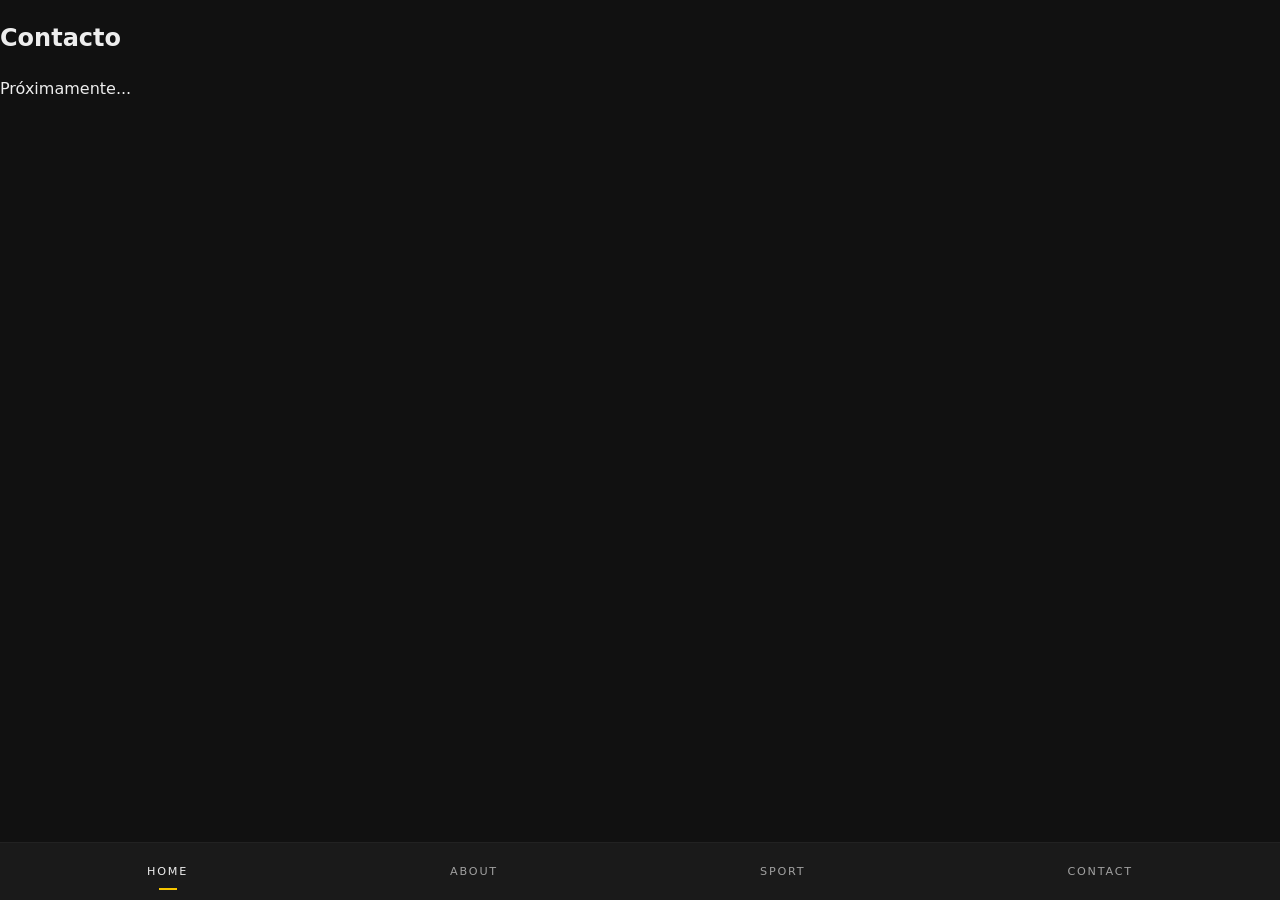
==== contacto.html @ b3d32538 "update" ====
<!DOCTYPE html>
<html lang="es">
<head>
    <meta charset="UTF-8">
    <meta name="viewport" content="width=device-width, initial-scale=1">
    <title>Contacto | Nelson De Sousa</title>
    <link rel="stylesheet" href="style.css"/>
</head>
<body>

    <main>
        <section id="contacto">
            <h2>Contacto</h2>
            <p>Próximamente...</p>
        </section>
    </main>

  <nav class="bottom-nav">
    <a class="nav-item active" href="index.html">Home</a>
    <a class="nav-item" href="sobre-mi.html">About</a>
    <a class="nav-item" href="deporte.html">Sport</a>
    <a class="nav-item" href="contacto.html">Contact</a>
  </nav>


    <script src="script.js"></script>
</body>
</html>
---- style.css ----
/* ==========================================================================
   TOKENS
   ========================================================================== */
:root {
  /* Color */
  --bg:        #111;
  --surface:   #1a1a1a;
  --line:      #222;
  --accent:    #f7c600;
  --text:      #EDEDED;
  --text-dim:  #A0A0A0;

  /* Tipografía */
  --font-title: 'Archivo Black', system-ui, sans-serif;
  --font-body:  'Inter', system-ui, sans-serif;

  /* Escala tipográfica */
  --fs-eyebrow: 0.7rem;
  --fs-meta:    0.75rem;
  --fs-nav:     0.7rem;

  /* Espaciado */
  --s-1: 4px;
  --s-2: 8px;
  --s-3: 12px;
  --s-4: 16px;
  --s-5: 24px;
  --s-6: 32px;
  --s-7: 48px;
  --s-8: 64px;
  --s-9: 96px;
}

/* ==========================================================================
   BASE
   ========================================================================== */
*, *::before, *::after { box-sizing: border-box; }

html, body { margin: 0; padding: 0; }

body {
  background: var(--bg);
  color: var(--text);
  font-family: var(--font-body);
  line-height: 1.55;
  -webkit-font-smoothing: antialiased;
  text-rendering: optimizeLegibility;
}

a {
  color: inherit;
  text-decoration: none;
}

img {
  max-width: 100%;
  display: block;
}

/* ==========================================================================
   LAYOUT
   ========================================================================== */
.hero {
  min-height: 100svh;
  min-height: 100vh;
  padding: var(--s-9) var(--s-5) 120px;
  display: flex;
  flex-direction: column;
  justify-content: space-between;
}

/* ==========================================================================
   COMPONENTES
   ========================================================================== */

/* --- Eyebrow --- */
.eyebrow {
  margin: 0;
  font-size: var(--fs-eyebrow);
  letter-spacing: 0.28em;
  text-transform: uppercase;
  color: var(--text-dim);
  font-weight: 500;
}

/* --- Display --- */
.display {
  margin: 0;
  font-family: var(--font-title);
  font-weight: 800;
  font-size: clamp(3.2rem, 15vw, 9.5rem);
  line-height: 0.84;
  letter-spacing: -0.03em;
  text-transform: uppercase;
  color: var(--text);
}

/* --- Meta --- */
.meta {
  display: flex;
  justify-content: space-between;
  align-items: baseline;
  gap: var(--s-4);
  border-top: 1px solid var(--line);
  padding-top: var(--s-4);
  font-size: var(--fs-meta);
  letter-spacing: 0.14em;
  text-transform: uppercase;
  color: var(--text-dim);
}

.dot {
  display: inline-block;
  width: 5px;
  height: 5px;
  background: var(--accent);
  border-radius: 50%;
  margin: 0 6px;
  vertical-align: middle;
}

/* --- Bottom nav --- */
.bottom-nav {
  position: fixed;
  left: 0;
  right: 0;
  bottom: 0;
  display: flex;
  justify-content: space-around;
  background: var(--surface);
  border-top: 1px solid var(--line);
  padding: var(--s-3) var(--s-4);
}

.nav-item {
  position: relative;
  font-size: var(--fs-nav);
  letter-spacing: 0.16em;
  text-transform: uppercase;
  color: var(--text-dim);
  padding: var(--s-2);
}

.nav-item.active {
  color: var(--text);
}

.nav-item.active::after {
  content: '';
  position: absolute;
  left: 50%;
  transform: translateX(-50%);
  bottom: -2px;
  width: 18px;
  height: 2px;
  background: var(--accent);
}

/* ==========================================================================
   PÁGINA — SOBRE-MI
   ========================================================================== */
.bio-page {
  padding: var(--s-7) var(--s-5) 120px;
}

.bio-head {
  display: flex;
  align-items: flex-end;
  gap: var(--s-4);
  margin-bottom: var(--s-6);
}

.bio-photo {
  width: 104px;
  flex: 0 0 auto;
  aspect-ratio: 1 / 1;
  object-fit: cover;
  display: block;
  background: var(--surface);
}

.bio-title,
.section-title {
  margin: 0;
  font-family: var(--font-title);
  font-weight: 800;
  font-size: clamp(1.6rem, 7vw, 2.4rem);
  line-height: 0.95;
  letter-spacing: -0.03em;
  text-transform: uppercase;
  color: var(--text);
}

.section-title {
  margin: 0 0 var(--s-5);
}

.section-title .accent {
  color: var(--accent);
}

.bio-body p {
  margin: 0 0 var(--s-4);
  font-size: 1rem;
  line-height: 1.65;
}

.bio-body p:last-child {
  margin-bottom: 0;
}

.bio-end {
  display: flex;
  justify-content: center;
  padding: var(--s-7) 0 var(--s-8);
}

.bio-break {
  margin: 0 0 var(--s-8);
  font-family: var(--font-title);
  font-weight: 800;
  font-size: clamp(2rem, 9vw, 3.4rem);
  line-height: 0.95;
  letter-spacing: -0.03em;
  text-transform: uppercase;
  color: var(--text);
  text-align: center;
}

.bio-bonus {
  margin-bottom: var(--s-8);
}

.bio-music {
  margin-top: var(--s-8);
}

/* ==========================================================================
   COMPONENTES — Botón
   ========================================================================== */
.btn {
  display: inline-block;
  padding: var(--s-3) var(--s-5);
  background: transparent;
  color: var(--text);
  border: 1px solid var(--line);
  font-family: var(--font-body);
  font-size: 0.75rem;
  font-weight: 600;
  letter-spacing: 0.16em;
  text-transform: uppercase;
  text-decoration: none;
  cursor: pointer;
  transition: border-color 0.15s;
}

.btn:hover {
  border-color: var(--text-dim);
}

/* ==========================================================================
   COMPONENTES — Embed Spotify
   ========================================================================== */
.spotify {
  width: 100%;
  border: 0;
  border-radius: 12px;
  display: block;
  margin-bottom: var(--s-5);
}
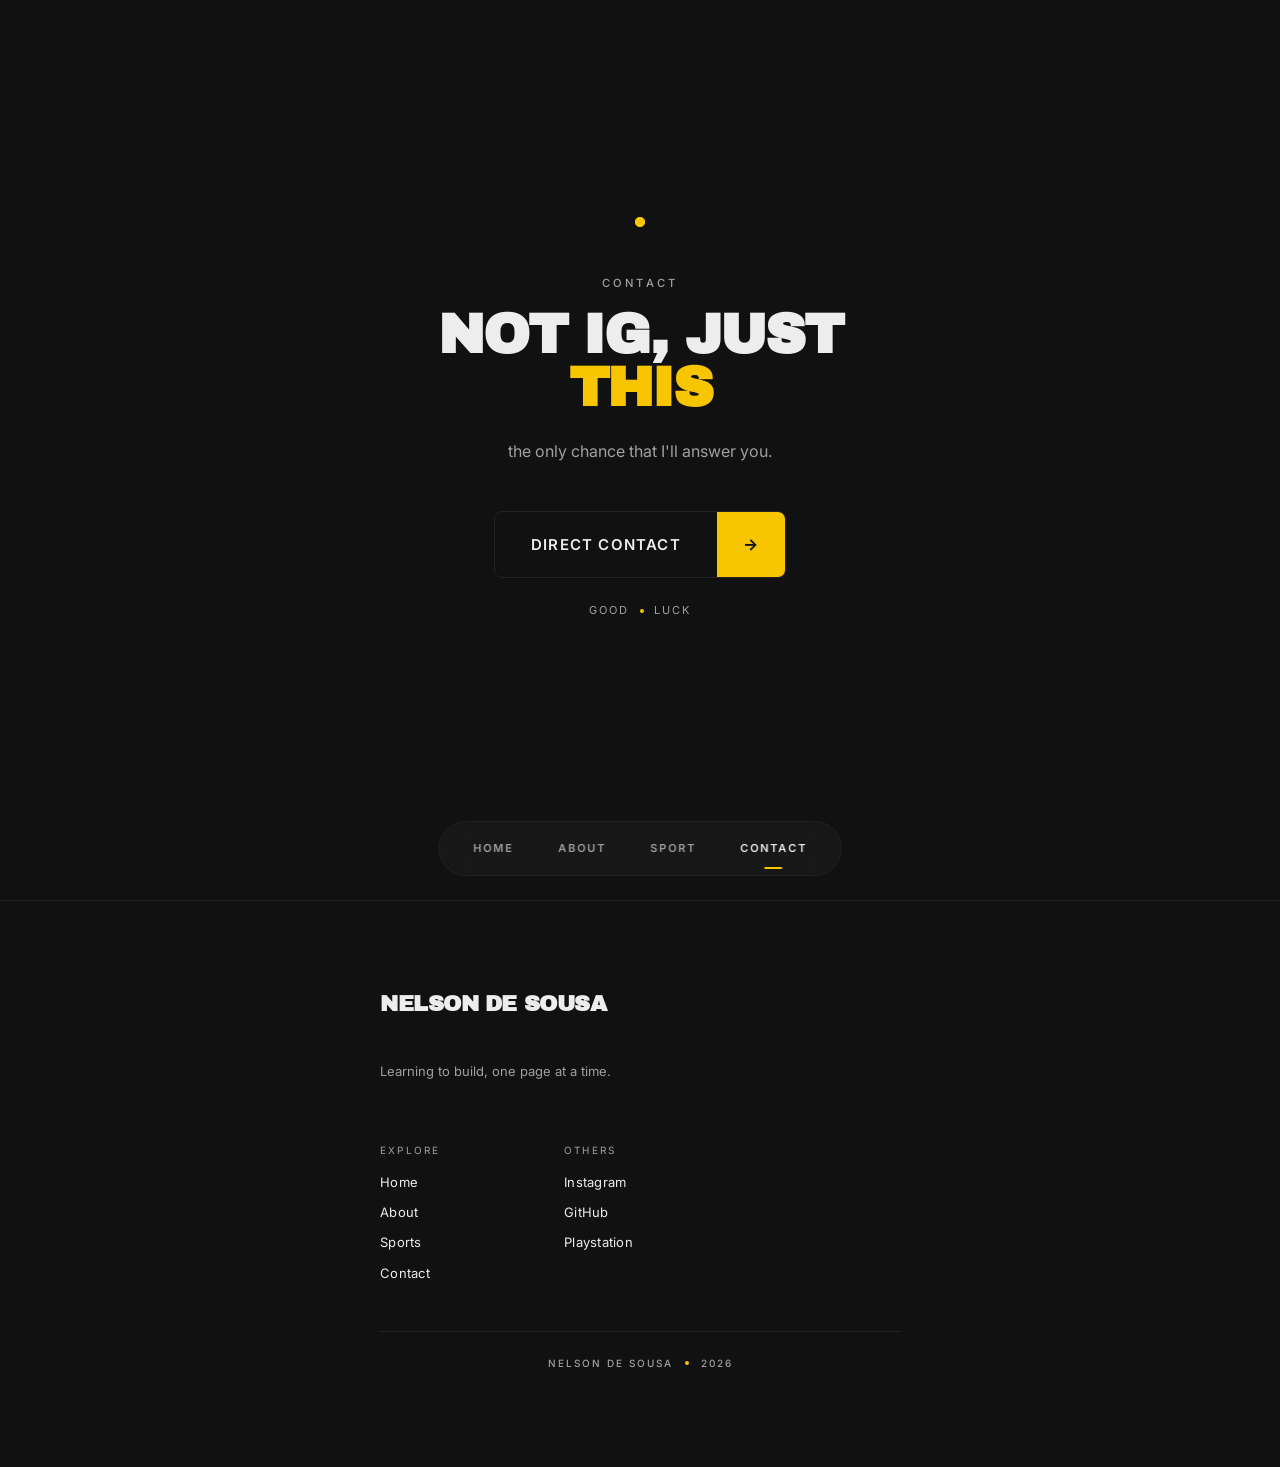
==== commit a14fbf6b: "update" ====
--- a/contacto.html
+++ b/contacto.html
@@ -1,28 +1,95 @@
 <!DOCTYPE html>
-<html lang="es">
+<html lang="en">
 <head>
-    <meta charset="UTF-8">
-    <meta name="viewport" content="width=device-width, initial-scale=1">
-    <title>Contacto | Nelson De Sousa</title>
-    <link rel="stylesheet" href="style.css"/>
+  <meta charset="UTF-8">
+  <meta name="viewport" content="width=device-width, initial-scale=1.0">
+  <title>Contact — Nelson De Sousa</title>
+
+  <link rel="preconnect" href="https://fonts.googleapis.com">
+  <link rel="preconnect" href="https://fonts.gstatic.com" crossorigin>
+  <link href="https://fonts.googleapis.com/css2?family=Archivo+Black&family=Inter:wght@400;500;600;700&display=swap" rel="stylesheet">
+
+  <link rel="stylesheet" href="style.css">
 </head>
 <body>
 
-    <main>
-        <section id="contacto">
-            <h2>Contacto</h2>
-            <p>Próximamente...</p>
-        </section>
-    </main>
+  <main class="contact-page">
+    <div class="contact-inner">
 
-  <nav class="bottom-nav">
-    <a class="nav-item active" href="index.html">Home</a>
+      <span class="contact-ping" aria-hidden="true"></span>
+
+      <p class="eyebrow">Contact</p>
+
+      <h1 class="contact-title">
+        Not ig, just<br>
+       <span class="accent"> THIS</span>
+      </h1>
+
+      <p class="contact-sub">the only chance that I'll answer you.</p>
+
+      <a class="btn-split"
+         href="https://profile.playstation.com/Nelsinhogoat"
+         target="_blank"
+         rel="noopener">
+        <span class="txt">Direct contact</span>
+        <span class="box" aria-hidden="true">→</span>
+      </a>
+
+      <p class="contact-meta">
+        GOOD <span class="contact-dot" aria-hidden="true"></span> LUCK
+      </p>
+
+    </div>
+  </main>
+
+<footer class="site-footer">
+  <div class="footer-inner">
+
+    <div class="footer-brand">
+      <p class="footer-name">Nelson De Sousa</p>
+      <p class="footer-tag">Learning to build, one page at a time.</p>
+    </div>
+
+    <div class="footer-cols">
+
+      <div class="footer-col">
+        <p class="footer-head">Explore</p>
+        <a href="index.html">Home</a>
+        <a href="sobre-mi.html">About</a>
+        <a href="deporte.html">Sports</a>
+        <a href="contacto.html">Contact</a>
+      </div>
+
+      <div class="footer-col">
+        <p class="footer-head">others</p>
+        <a href="https://www.instagram.com/n.m.desousa">Instagram</a>
+        
+        <a href="https://github.com/nxxxxnca"
+   target="_blank"
+   rel="noopener">
+  GitHub
+</a>
+
+        <a href="https://profile.playstation.com/Nelsinhogoat" target="_blank" rel="noopener">Playstation</a>
+      </div>
+
+    </div>
+
+  </div>
+
+  <div class="footer-bottom">
+    <span>Nelson De Sousa</span>
+    <span class="footer-dot" aria-hidden="true"></span>
+    <span>2026</span>
+  </div>
+</footer>
+
+<nav class="bottom-nav">
+    <a class="nav-item" href="index.html">Home</a>
     <a class="nav-item" href="sobre-mi.html">About</a>
     <a class="nav-item" href="deporte.html">Sport</a>
-    <a class="nav-item" href="contacto.html">Contact</a>
+    <a class="nav-item active" href="contacto.html">Contact</a>
   </nav>
 
-
-    <script src="script.js"></script>
 </body>
 </html>
--- a/style.css
+++ b/style.css
@@ -3,12 +3,13 @@
    ========================================================================== */
 :root {
   /* Color */
-  --bg:        #111;
-  --surface:   #1a1a1a;
-  --line:      #222;
-  --accent:    #f7c600;
-  --text:      #EDEDED;
-  --text-dim:  #A0A0A0;
+  --bg:            #111;
+  --surface:       #1a1a1a;
+  --surface-glass: rgba(26, 26, 26, 0.82);
+  --line:          #222;
+  --accent:        #f7c600;
+  --text:          #EDEDED;
+  --text-dim:      #A0A0A0;
 
   /* Tipografía */
   --font-title: 'Archivo Black', system-ui, sans-serif;
@@ -17,7 +18,6 @@
   /* Escala tipográfica */
   --fs-eyebrow: 0.7rem;
   --fs-meta:    0.75rem;
-  --fs-nav:     0.7rem;
 
   /* Espaciado */
   --s-1: 4px;
@@ -29,6 +29,11 @@
   --s-7: 48px;
   --s-8: 64px;
   --s-9: 96px;
+
+  /* Layout */
+  --content-max: 520px;
+  --pad-x:       var(--s-5);   /* 24px en móvil */
+  --pad-nav:     120px;        /* aire inferior antes de la nav fija */
 }
 
 /* ==========================================================================
@@ -57,13 +62,19 @@
   display: block;
 }
 
+:focus-visible {
+  outline: 2px solid var(--accent);
+  outline-offset: 3px;
+  border-radius: 2px;
+}
+
 /* ==========================================================================
    LAYOUT
    ========================================================================== */
 .hero {
+  min-height: 100vh;
   min-height: 100svh;
-  min-height: 100vh;
-  padding: var(--s-9) var(--s-5) 120px;
+  padding: var(--s-9) var(--pad-x) var(--pad-nav);
   display: flex;
   flex-direction: column;
   justify-content: space-between;
@@ -88,7 +99,7 @@
   margin: 0;
   font-family: var(--font-title);
   font-weight: 800;
-  font-size: clamp(3.2rem, 15vw, 9.5rem);
+  font-size: clamp(3.2rem, 15vw, 13rem);
   line-height: 0.84;
   letter-spacing: -0.03em;
   text-transform: uppercase;
@@ -119,66 +130,83 @@
   vertical-align: middle;
 }
 
-/* --- Bottom nav --- */
-.bottom-nav {
-  position: fixed;
-  left: 0;
-  right: 0;
-  bottom: 0;
-  display: flex;
-  justify-content: space-around;
-  background: var(--surface);
-  border-top: 1px solid var(--line);
-  padding: var(--s-3) var(--s-4);
-}
-
-.nav-item {
-  position: relative;
-  font-size: var(--fs-nav);
+/* --- Botón --- */
+.btn {
+  display: inline-block;
+  padding: var(--s-3) var(--s-5);
+  background: transparent;
+  color: var(--text);
+  border: 1px solid var(--line);
+  font-family: var(--font-body);
+  font-size: 0.75rem;
+  font-weight: 600;
   letter-spacing: 0.16em;
   text-transform: uppercase;
-  color: var(--text-dim);
-  padding: var(--s-2);
-}
-
-.nav-item.active {
-  color: var(--text);
-}
-
-.nav-item.active::after {
-  content: '';
-  position: absolute;
-  left: 50%;
-  transform: translateX(-50%);
-  bottom: -2px;
-  width: 18px;
-  height: 2px;
+  text-decoration: none;
+  cursor: pointer;
+  transition: border-color 0.15s;
+}
+
+.btn:hover {
+  border-color: var(--text-dim);
+}
+
+/* --- Botón split --- */
+.btn-split {
+  display: inline-flex;
+  align-items: stretch;
+  font-family: var(--font-body);
+  font-size: 15px;
+  font-weight: 600;
+  letter-spacing: 0.08em;
+  text-transform: uppercase;
+  text-decoration: none;
+  color: var(--text);
+  background: transparent;
+  border: 1px solid var(--line);
+  border-radius: 8px;
+  overflow: hidden;
+  transition: border-color 0.25s ease;
+}
+
+.btn-split .txt {
+  display: flex;
+  align-items: center;
+  justify-content: center;
+  padding: 20px 36px;
+}
+
+.btn-split .box {
+  display: flex;
+  align-items: center;
+  justify-content: center;
   background: var(--accent);
-}
-
-/* ==========================================================================
-   PÁGINA — SOBRE-MI
-   ========================================================================== */
-.bio-page {
-  padding: var(--s-7) var(--s-5) 120px;
-}
-
-.bio-head {
-  display: flex;
-  align-items: flex-end;
-  gap: var(--s-4);
-  margin-bottom: var(--s-6);
-}
-
-.bio-photo {
-  width: 104px;
-  flex: 0 0 auto;
-  aspect-ratio: 1 / 1;
-  object-fit: cover;
+  color: #111;
+  font-weight: 700;
+  font-size: 16px;
+  padding: 20px 26px;
+  transition: padding 0.25s ease;
+}
+
+.btn-split:hover {
+  border-color: var(--accent);
+}
+
+.btn-split:hover .box {
+  padding-left: 32px;
+  padding-right: 20px;
+}
+
+/* --- Spotify --- */
+.spotify {
+  width: 100%;
+  border: 0;
+  border-radius: 12px;
   display: block;
-  background: var(--surface);
-}
-
+  margin-bottom: var(--s-5);
+}
+
+/* --- Títulos de sección (bio + section comparten base) --- */
 .bio-title,
 .section-title {
   margin: 0;
@@ -192,11 +220,456 @@
 }
 
 .section-title {
-  margin: 0 0 var(--s-5);
+  margin-bottom: var(--s-5);
 }
 
 .section-title .accent {
   color: var(--accent);
+}
+
+/* --- Collage --- */
+.collage {
+  position: relative;
+  max-width: 520px;
+}
+
+.collage-photo {
+  position: relative;
+  margin: 0;
+  overflow: hidden;
+  background: var(--surface);
+  box-shadow: 0 12px 30px rgba(0, 0, 0, 0.55);
+}
+
+.collage-photo img {
+  display: block;
+  width: 100%;
+  height: 100%;
+  object-fit: cover;
+}
+
+.collage-photo.portrait  { aspect-ratio: 3 / 4; width: 60%; }
+.collage-photo.square    { aspect-ratio: 1 / 1; width: 70%; }
+.collage-photo.landscape { aspect-ratio: 4 / 3; width: 80%; }
+
+.collage-photo:nth-child(1) {
+  margin-left: 0;
+}
+
+.collage-photo:nth-child(2) {
+  margin-left: 25%;
+  margin-top: calc(-1 * var(--s-7));
+  z-index: 2;
+}
+
+.collage-photo:nth-child(3) {
+  margin-left: 20%;
+  margin-top: calc(-1 * var(--s-7));
+  z-index: 3;
+}
+
+/* --- Bottom nav --- */
+.bottom-nav {
+  position: fixed;
+  left: 0;
+  right: 0;
+  bottom: 0;
+  z-index: 10;
+
+  display: flex;
+  justify-content: space-around;
+  align-items: center;
+
+  padding: 14px 8px calc(14px + env(safe-area-inset-bottom, 0px));
+
+  background: var(--surface-glass);
+  backdrop-filter: blur(14px);
+  -webkit-backdrop-filter: blur(14px);
+  border-top: 1px solid var(--line);
+}
+
+.nav-item {
+  position: relative;
+  padding: 6px 12px;
+
+  font-family: var(--font-body);
+  font-size: 11px;
+  font-weight: 600;
+  letter-spacing: 0.18em;
+  text-transform: uppercase;
+
+  color: var(--text-dim);
+  text-decoration: none;
+  transition: color 0.2s ease;
+}
+
+.nav-item:hover {
+  color: var(--text);
+}
+
+.nav-item.active {
+  color: var(--text);
+}
+
+.nav-item::after {
+  content: '';
+  position: absolute;
+  left: 50%;
+  bottom: -4px;
+  transform: translateX(-50%) scaleX(0);
+  transform-origin: center;
+
+  width: 18px;
+  height: 2px;
+  border-radius: 2px;
+
+  background: var(--accent);
+  transition: transform 0.25s ease;
+}
+
+.nav-item.active::after {
+  transform: translateX(-50%) scaleX(1);
+}
+
+/* --- Contact ping --- */
+.contact-ping {
+  display: block;
+  width: 10px;
+  height: 10px;
+  border-radius: 50%;
+  background: var(--accent);
+  position: relative;
+  margin-bottom: var(--s-7);
+}
+
+.contact-ping::before,
+.contact-ping::after {
+  content: '';
+  position: absolute;
+  inset: 0;
+  border-radius: 50%;
+  border: 1px solid var(--accent);
+  animation: contact-ping 2.4s ease-out infinite;
+}
+
+.contact-ping::after {
+  animation-delay: 1.2s;
+}
+
+@keyframes contact-ping {
+  0%   { transform: scale(1);   opacity: 0.7; }
+  100% { transform: scale(4.5); opacity: 0;   }
+}
+
+/* --- Footer --- */
+.site-footer {
+  margin-top: auto;
+  padding: var(--s-8) var(--pad-x) calc(var(--s-9) + env(safe-area-inset-bottom, 0px));
+  border-top: 1px solid var(--line);
+  color: var(--text-dim);
+}
+
+.footer-inner {
+  max-width: var(--content-max);
+  margin: 0 auto;
+  display: flex;
+  flex-direction: column;
+  gap: var(--s-7);
+}
+
+.footer-brand {
+  display: flex;
+  flex-direction: column;
+  gap: 6px;
+}
+
+.footer-name {
+  font-family: var(--font-title);
+  font-weight: 800;
+  font-size: 22px;
+  letter-spacing: -0.02em;
+  text-transform: uppercase;
+  color: var(--text);
+}
+
+.footer-tag {
+  font-size: 13px;
+  line-height: 1.5;
+  color: var(--text-dim);
+  max-width: 320px;
+}
+
+.footer-cols {
+  display: grid;
+  grid-template-columns: 1fr 1fr;
+  gap: var(--s-6);
+}
+
+.footer-col {
+  display: flex;
+  flex-direction: column;
+  gap: 10px;
+}
+
+.footer-head {
+  margin: 0 0 4px;
+  font-size: 10px;
+  letter-spacing: 0.22em;
+  text-transform: uppercase;
+  color: var(--text-dim);
+}
+
+.footer-col a {
+  font-size: 13px;
+  letter-spacing: 0.02em;
+  color: var(--text);
+  text-decoration: none;
+  transition: color 0.2s ease;
+  width: fit-content;
+}
+
+.footer-col a:hover {
+  color: var(--accent);
+}
+
+.footer-bottom {
+  max-width: var(--content-max);
+  margin: var(--s-7) auto 0;
+  padding-top: var(--s-5);
+  border-top: 1px solid var(--line);
+
+  display: flex;
+  align-items: center;
+  justify-content: center;
+
+  font-size: 10px;
+  font-weight: 500;
+  letter-spacing: 0.2em;
+  text-transform: uppercase;
+  color: var(--text-dim);
+}
+
+.footer-dot {
+  display: inline-block;
+  width: 4px;
+  height: 4px;
+  border-radius: 50%;
+  background: var(--accent);
+  margin: 0 12px;
+  flex-shrink: 0;
+}
+/* --- Lightbox --- */
+.collage-photo img[role="button"] {
+  cursor: zoom-in;
+}
+
+.lightbox {
+  position: fixed;
+  inset: 0;
+  z-index: 100;
+
+  display: flex;
+  align-items: center;
+  justify-content: center;
+
+  background: rgba(8, 8, 8, 0.94);
+  -webkit-backdrop-filter: blur(10px);
+  backdrop-filter: blur(10px);
+  overscroll-behavior: contain;
+
+  opacity: 0;
+  transition: opacity 0.28s ease;
+}
+
+.lightbox[hidden] { display: none; }
+.lightbox.is-open { opacity: 1; }
+
+.lb-figure {
+  position: relative;
+  margin: 0;
+  padding: 0;
+  max-width: 92vw;
+  max-height: 86vh;
+  display: flex;
+  flex-direction: column;
+  align-items: center;
+  gap: var(--s-3);
+
+  transform-origin: var(--lb-origin-x, 50%) var(--lb-origin-y, 50%);
+  transform: scale(0.9);
+  opacity: 0;
+  transition:
+    transform 0.4s cubic-bezier(0.2, 0.9, 0.3, 1),
+    opacity 0.32s ease;
+}
+
+.lightbox.is-open .lb-figure {
+  transform: scale(1);
+  opacity: 1;
+}
+
+.lb-img {
+  max-width: 92vw;
+  max-height: 78vh;
+  width: auto;
+  height: auto;
+  object-fit: contain;
+  border-radius: 8px;
+  background: var(--surface);
+  box-shadow:
+    0 32px 80px rgba(0, 0, 0, 0.7),
+    0 0 0 1px rgba(255, 255, 255, 0.04);
+  -webkit-user-select: none;
+  user-select: none;
+  -webkit-touch-callout: none;
+}
+
+.lb-caption {
+  font-size: 11px;
+  font-weight: 500;
+  letter-spacing: 0.24em;
+  text-transform: uppercase;
+  color: var(--text-dim);
+  text-align: center;
+}
+
+.lb-close,
+.lb-prev,
+.lb-next {
+  position: absolute;
+  display: flex;
+  align-items: center;
+  justify-content: center;
+
+  width: 44px;
+  height: 44px;
+  padding: 0;
+
+  background: rgba(20, 20, 20, 0.72);
+  border: 1px solid var(--line);
+  border-radius: 50%;
+  color: var(--text);
+  font-family: var(--font-body);
+  font-size: 22px;
+  line-height: 1;
+  cursor: pointer;
+
+  -webkit-tap-highlight-color: transparent;
+  transition:
+    background 0.2s ease,
+    border-color 0.2s ease,
+    transform 0.15s ease;
+}
+
+.lb-close:hover,
+.lb-prev:hover,
+.lb-next:hover {
+  background: rgba(30, 30, 30, 0.95);
+  border-color: var(--text-dim);
+}
+
+.lb-close:active { transform: scale(0.92); }
+
+.lb-close {
+  top: max(14px, env(safe-area-inset-top, 0px));
+  right: 14px;
+  font-size: 26px;
+}
+
+.lb-prev,
+.lb-next {
+  top: 50%;
+  transform: translateY(-50%);
+}
+
+.lb-prev { left: 14px; }
+.lb-next { right: 14px; }
+
+.lb-prev:active,
+.lb-next:active {
+  transform: translateY(-50%) scale(0.92);
+}
+
+.lb-counter {
+  position: absolute;
+  top: max(14px, env(safe-area-inset-top, 0px));
+  left: 14px;
+
+  font-family: var(--font-body);
+  font-size: 11px;
+  font-weight: 600;
+  letter-spacing: 0.22em;
+  text-transform: uppercase;
+  color: var(--text-dim);
+
+  background: rgba(20, 20, 20, 0.72);
+  border: 1px solid var(--line);
+  border-radius: 999px;
+  padding: 8px 14px;
+}
+
+@keyframes lb-in-from-right {
+  from { opacity: 0; transform: translateX(28px);  }
+  to   { opacity: 1; transform: translateX(0);     }
+}
+
+@keyframes lb-in-from-left {
+  from { opacity: 0; transform: translateX(-28px); }
+  to   { opacity: 1; transform: translateX(0);     }
+}
+
+/* Móvil pequeño */
+@media (max-width: 480px) {
+  .lb-prev,
+  .lb-next { width: 38px; height: 38px; font-size: 18px; }
+  .lb-prev { left: 10px; }
+  .lb-next { right: 10px; }
+
+  .lb-close {
+    width: 40px;
+    height: 40px;
+    font-size: 22px;
+    top: max(10px, env(safe-area-inset-top, 0px));
+    right: 10px;
+  }
+
+  .lb-counter {
+    font-size: 10px;
+    padding: 6px 11px;
+    top: max(10px, env(safe-area-inset-top, 0px));
+    left: 10px;
+  }
+
+  .lb-img { max-height: 74vh; }
+}
+
+
+
+/* ==========================================================================
+   PÁGINAS
+   ========================================================================== */
+
+/* --- Sobre-mí --- */
+.bio-page {
+  max-width: var(--content-max);
+  margin: 0 auto;
+  padding: var(--s-7) var(--pad-x) var(--pad-nav);
+}
+
+.bio-head {
+  display: flex;
+  align-items: flex-end;
+  gap: var(--s-4);
+  margin-bottom: var(--s-6);
+}
+
+.bio-photo {
+  width: 104px;
+  flex: 0 0 auto;
+  aspect-ratio: 1 / 1;
+  object-fit: cover;
+  display: block;
+  background: var(--surface);
 }
 
 .bio-body p {
@@ -227,45 +700,192 @@
   text-align: center;
 }
 
-.bio-bonus {
-  margin-bottom: var(--s-8);
-}
-
 .bio-music {
   margin-top: var(--s-8);
 }
 
+/* --- Deporte --- */
+.sport-page {
+  max-width: var(--content-max);
+  margin: 0 auto;
+  padding: var(--s-6) var(--pad-x) var(--pad-nav);
+}
+
+.sport-head {
+  margin-bottom: var(--s-8);
+}
+
+.sport-title {
+  margin: 0;
+  font-family: var(--font-title);
+  font-weight: 800;
+  font-size: clamp(40px, 12vw, 64px);
+  line-height: 0.95;
+  letter-spacing: -0.03em;
+  text-transform: uppercase;
+  color: var(--text);
+}
+
+.sport-title .accent {
+  color: var(--accent);
+}
+
+.year-block {
+  margin-bottom: var(--s-9);
+}
+
+.year-block:last-child {
+  margin-bottom: 0;
+}
+
+.year-tag {
+  display: inline-block;
+  margin: 0 0 var(--s-5);
+  font-family: var(--font-title);
+  font-weight: 800;
+  font-size: 30px;
+  line-height: 1;
+  letter-spacing: -0.03em;
+  text-transform: uppercase;
+  color: var(--text);
+  border-left: 3px solid var(--accent);
+  padding-left: var(--s-2);
+}
+
+/* --- Contacto --- */
+.contact-page {
+  min-height: 100vh;
+  min-height: 100svh;
+  padding: var(--s-8) var(--pad-x) 140px;
+  display: flex;
+  flex-direction: column;
+  justify-content: center;
+  align-items: center;
+}
+
+.contact-inner {
+  width: 100%;
+  max-width: var(--content-max);
+  display: flex;
+  flex-direction: column;
+  align-items: center;
+  text-align: center;
+}
+
+.contact-page .eyebrow {
+  margin-bottom: var(--s-4);
+}
+
+.contact-title {
+  margin: 0 0 var(--s-5);
+  font-family: var(--font-title);
+  font-weight: 800;
+  font-size: clamp(40px, 10vw, 56px);
+  line-height: 0.95;
+  letter-spacing: -0.03em;
+  text-transform: uppercase;
+  color: var(--text);
+}
+
+.contact-title .accent {
+  color: var(--accent);
+}
+
+.contact-sub {
+  margin: 0 0 var(--s-7);
+  font-size: 15px;
+  line-height: 1.55;
+  color: var(--text-dim);
+  max-width: 280px;
+}
+
+.contact-meta {
+  margin: var(--s-5) 0 0;
+  font-size: 11px;
+  letter-spacing: 0.2em;
+  text-transform: uppercase;
+  color: var(--text-dim);
+  display: inline-flex;
+  align-items: center;
+}
+
+.contact-dot {
+  display: inline-block;
+  width: 4px;
+  height: 4px;
+  border-radius: 50%;
+  background: var(--accent);
+  margin: 0 10px;
+}
+
 /* ==========================================================================
-   COMPONENTES — Botón
+   RESPONSIVE
    ========================================================================== */
-.btn {
-  display: inline-block;
-  padding: var(--s-3) var(--s-5);
-  background: transparent;
-  color: var(--text);
-  border: 1px solid var(--line);
-  font-family: var(--font-body);
-  font-size: 0.75rem;
-  font-weight: 600;
-  letter-spacing: 0.16em;
-  text-transform: uppercase;
-  text-decoration: none;
-  cursor: pointer;
-  transition: border-color 0.15s;
-}
-
-.btn:hover {
-  border-color: var(--text-dim);
-}
-
-/* ==========================================================================
-   COMPONENTES — Embed Spotify
-   ========================================================================== */
-.spotify {
-  width: 100%;
-  border: 0;
-  border-radius: 12px;
-  display: block;
-  margin-bottom: var(--s-5);
-}
-
+
+/* --- Tablet (≥ 640px) --- */
+@media (min-width: 640px) {
+  :root {
+    --pad-x: var(--s-6);   /* 32px */
+  }
+
+  .contact-sub {
+    font-size: 16px;
+    max-width: 320px;
+  }
+
+  .footer-cols {
+    grid-template-columns: repeat(3, 1fr);
+  }
+}
+
+/* --- Desktop (≥ 1024px) --- */
+@media (min-width: 1024px) {
+  .hero {
+    padding: var(--s-9) var(--s-6) 160px;
+  }
+
+  /* Nav flotante tipo píldora, centrada abajo */
+  .bottom-nav {
+    left: 50%;
+    right: auto;
+    bottom: 24px;
+    transform: translateX(-50%);
+    width: auto;
+    padding: 10px 16px;
+    gap: var(--s-2);
+    justify-content: center;
+    border: 1px solid var(--line);
+    border-radius: 999px;
+  }
+
+  .nav-item {
+    padding: 8px 18px;
+  }
+
+  .contact-page {
+    padding: var(--s-9) var(--s-6) 160px;
+  }
+}
+
+/* --- Desktop grande (≥ 1440px) --- */
+@media (min-width: 1440px) {
+  .hero {
+    padding: var(--s-9) var(--s-7) 200px;
+  }
+}
+
+/* --- Accesibilidad: movimiento reducido --- */
+@media (prefers-reduced-motion: reduce) {
+  .contact-ping::before,
+  .contact-ping::after {
+    animation: none;
+  }
+
+  .nav-item::after,
+  .btn,
+  .btn-split,
+  .btn-split .box,
+  .footer-col a {
+    transition: none;
+  }
+}
